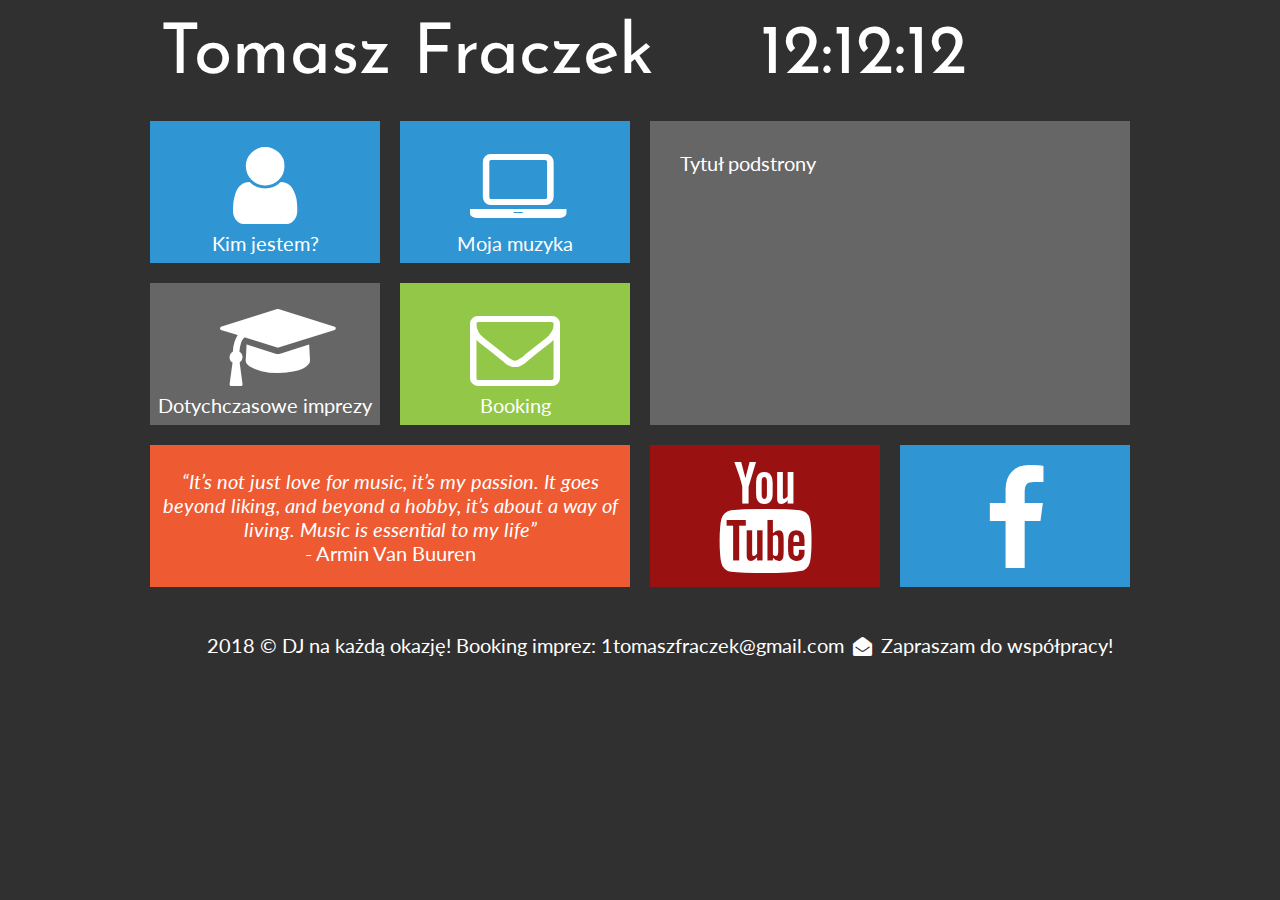
==== index.html @ db70e575 "first commit" ====
<!DOCTYPE HTML>
<html lang="pl">
<head>
<meta charset="utf-8" />
<title> Tomasz Fraczek - 3ct</title>
<meta name="description" content="Tomek F" />
<meta name="keywords" content="3ct" />

<link rel="stylesheet" href="style.css" type="text/css" />
<link rel="stylesheet" href="css/fontello.css" type="text/css" />
<link rel="stylesheet" href="css/fontello2.css" type="text/css" />
<link href="https://fonts.googleapis.com/css?family=Josefin+Sans|Lato" rel="stylesheet">
</head>
<body>

<div id="container">

<div class="rectangle">
<div id="logo">Tomasz Fraczek</div>
<div id="zegar">12:12:12</div>
<div style="clear: both;"></div>
</div>
<div class="square">
<div class="title1"><i class="icon-user"></i><br />Kim jestem?
</div>
<div class="title1">
<i class="icon-laptop"></i><br />Moja muzyka</div>

<div style="clear: both"></div>

<div class="title2"><i class="icon-graduation-cap"></i><br />Dotychczasowe imprezy</div>
<div class="title3"><i class="icon-mail"></i><br />Booking</div>



<div style="clear: both"></div>

<div class="title4"><br /><i>“It’s not just love for music, it’s my passion. It goes beyond liking, and beyond a hobby, it’s about a way of living. Music is essential to my life”</i><br />- Armin Van Buuren
</div>


</div>
<div class="square">
<div class="title5">
Tytuł podstrony<br /><br />

</div>
<div class="yt"><i class="icon-youtube"></i></div>
<div class="fb"><i class="icon-facebook"></i></div>
<div style="clear: both"></div>
</div>
<div style="clear: both"></div>

<div class="rectangle"> 2018 &copy; DJ na każdą okazję! Booking imprez: 1tomaszfraczek@gmail.com <i class="demo-icon icon-envelope-open"></i> Zapraszam do współpracy!</div>

</div>



</div>


</body>
</html>
---- style.css ----
body
{
	background-color: #303030;
	color: #ffffff;
	font-family: 'Lato', sans-serif;
	font-size: 20px;
}
#container
{
	width: 1000px;
	margin-left: auto;
	margin-right: auto;
	
}
.rectangle
{
	width: 1000px;  /*960px */
	margin: 20px; 
	text-align: center;
	
}
.square
{
	width: 50%;
	float:left;
}
#logo
{
float: left;	
font-family: 'Josefin Sans', sans-serif;
font-size: 70px;
width: 600px;
text-align: left;

}
#zegar
{
float: left;	
font-family: 'Josefin Sans', sans-serif;
font-size: 70px;
text-align: left;


}
.title1
{
	width: 230px;
	margin: 10px;
	height: 142px;
	background-color: #3095d3;
	float: left;
	text-align: center;
}
.title1:hover
{
	background-color: #2084c2;
}

.title2
{
	width: 230px;
	margin: 10px;
	height: 142px;
	background-color: #666666;
	float: left;
	text-align: center;

}
.title2:hover
{
	background-color: #555555;
}
.title3
{
	width: 230px;
	margin: 10px;
	height: 142px;
	background-color: #93c748;
	float: left;
	text-align: center;

}
.title3:hover
{
	background-color: #82b638;
}
.title4
{
	width: 480px;
	margin: 10px;
	height: 142px;
	background-color: #ee5a32;
	text-align: center;
	
	

}
.title5
{
	width: 420px;
	margin: 10px;
	height: 244px;
	background-color: #666666;
	text-align: justify;
	padding: 30px;
}
.yt
{
	margin: 10px;
	width: 230px;
	height: 142px;
	background-color: #991111;
	float: left;
	text-align: center;
	
}
.yt:hover
{
	background-color: #880000;
}
.fb
{
	margin: 10px;
	width: 230px;
	height: 142px;
	background-color: #3095d3;
	float: left;
	text-align: center;

}
.fb:hover
{
	background-color: #2084c2;
}
---- css/fontello.css ----
@font-face {
  font-family: 'fontello';
  src: url('../font/fontello.eot?41276143');
  src: url('../font/fontello.eot?41276143#iefix') format('embedded-opentype'),
       url('../font/fontello.woff2?41276143') format('woff2'),
       url('../font/fontello.woff?41276143') format('woff'),
       url('../font/fontello.ttf?41276143') format('truetype'),
       url('../font/fontello.svg?41276143#fontello') format('svg');
  font-weight: normal;
  font-style: normal;
}
/* Chrome hack: SVG is rendered more smooth in Windozze. 100% magic, uncomment if you need it. */
/* Note, that will break hinting! In other OS-es font will be not as sharp as it could be */
/*
@media screen and (-webkit-min-device-pixel-ratio:0) {
  @font-face {
    font-family: 'fontello';
    src: url('../font/fontello.svg?41276143#fontello') format('svg');
  }
}
*/
 
 [class^="icon-"]:before, [class*=" icon-"]:before {
  font-family: "fontello";
  font-style: normal;
  font-weight: normal;
  speak: none;
 
  display: inline-block;
  text-decoration: inherit;
  width: 1em;
  margin-right: .2em;
  text-align: center;
  /* opacity: .8; */
 
  /* For safety - reset parent styles, that can break glyph codes*/
  font-variant: normal;
  text-transform: none;
 
  /* fix buttons height, for twitter bootstrap */
  line-height: 1em;
 
  /* Animation center compensation - margins should be symmetric */
  /* remove if not needed */
  margin-left: .2em;
 
  /* you can be more comfortable with increased icons size */
  /* font-size: 120%; */
 
  /* Font smoothing. That was taken from TWBS */
  -webkit-font-smoothing: antialiased;
  -moz-osx-font-smoothing: grayscale;
 
  /* Uncomment for 3D effect */
  /* text-shadow: 1px 1px 1px rgba(127, 127, 127, 0.3); */
}
 
.icon-googleplus:before { content: '\e800'; font-size: 90px; margin-top: 20px;} /* '' */
.icon-user:before { content: '\e801'; font-size: 90px; margin-top: 20px; } /* '' */
.icon-mail:before { content: '\e802'; font-size: 90px; margin-top: 20px;} /* '' */
.icon-twitter:before { content: '\f099'; font-size: 90px; margin-top: 20px;} /* '' */
.icon-facebook:before { content: '\f09a'; font-size: 111px; margin-top: 20px; } /* '' */
.icon-laptop:before { content: '\f109'; font-size: 90px; margin-top: 20px; } /* '' */
.icon-youtube:before { content: '\f167'; font-size: 111px; margin-top: 17px; } /* '' */
.icon-graduation-cap:before { content: '\f19d';font-size: 90px; margin-top: 20px; } /* '' */
.icon-envelope-open:before { content: '\f2b6'; font-size: 19px; margin-top: 20px;} /* '' */
.icon-headphones:before { content: '\e800'; font-size: 90px; margin-top: 20px;} /* '' */
---- css/fontello2.css ----
@font-face {
  font-family: 'fontello';
  src: url('../font/fontello.eot?69029538');
  src: url('../font/fontello.eot?69029538#iefix') format('embedded-opentype'),
       url('../font/fontello.woff2?69029538') format('woff2'),
       url('../font/fontello.woff?69029538') format('woff'),
       url('../font/fontello.ttf?69029538') format('truetype'),
       url('../font/fontello.svg?69029538#fontello') format('svg');
  font-weight: normal;
  font-style: normal;
}
/* Chrome hack: SVG is rendered more smooth in Windozze. 100% magic, uncomment if you need it. */
/* Note, that will break hinting! In other OS-es font will be not as sharp as it could be */
/*
@media screen and (-webkit-min-device-pixel-ratio:0) {
  @font-face {
    font-family: 'fontello';
    src: url('../font/fontello.svg?69029538#fontello') format('svg');
  }
}
*/
 
 [class^="icon-"]:before, [class*=" icon-"]:before {
  font-family: "fontello";
  font-style: normal;
  font-weight: normal;
  speak: none;
 
  display: inline-block;
  text-decoration: inherit;
  width: 1em;
  margin-right: .2em;
  text-align: center;
  /* opacity: .8; */
 
  /* For safety - reset parent styles, that can break glyph codes*/
  font-variant: normal;
  text-transform: none;
 
  /* fix buttons height, for twitter bootstrap */
  line-height: 1em;
 
  /* Animation center compensation - margins should be symmetric */
  /* remove if not needed */
  margin-left: .2em;
 
  /* you can be more comfortable with increased icons size */
  /* font-size: 120%; */
 
  /* Font smoothing. That was taken from TWBS */
  -webkit-font-smoothing: antialiased;
  -moz-osx-font-smoothing: grayscale;
 
  /* Uncomment for 3D effect */
  /* text-shadow: 1px 1px 1px rgba(127, 127, 127, 0.3); */
}
 
.icon-headphones:before { content: '\e800'; } /* '' */
.icon-headphones-1:before { content: '\e801'; } /* '' */
.icon-youtube:before { content: '\f167'; } /* '' */
.icon-facebook-official:before { content: '\f230'; } /* '' */
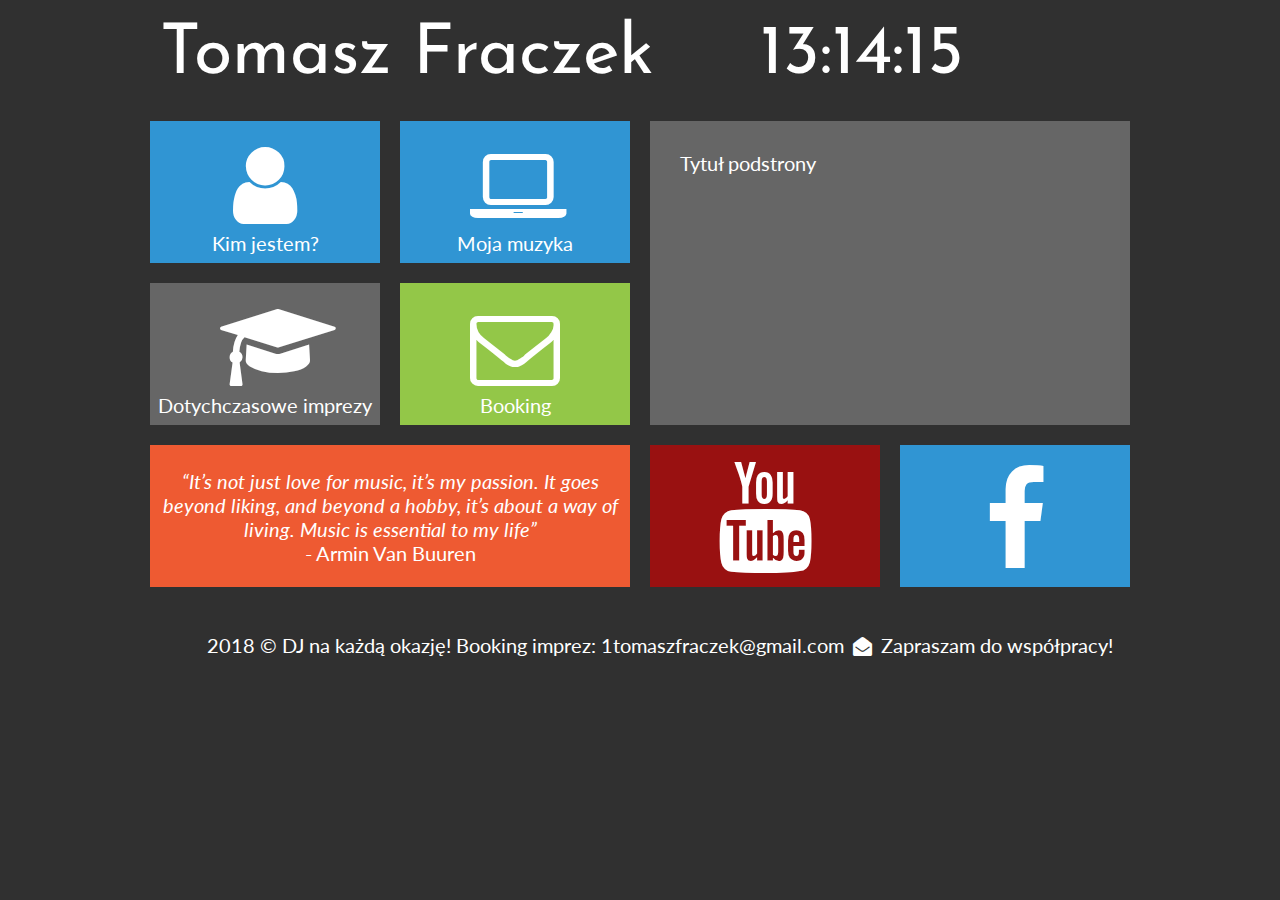
==== commit 44efe8af: "edit 20" ====
--- a/index.html
+++ b/index.html
@@ -17,7 +17,7 @@
 
 <div class="rectangle">
 <div id="logo">Tomasz Fraczek</div>
-<div id="zegar">12:12:12</div>
+<div id="zegar">13:14:15</div>
 <div style="clear: both;"></div>
 </div>
 <div class="square">
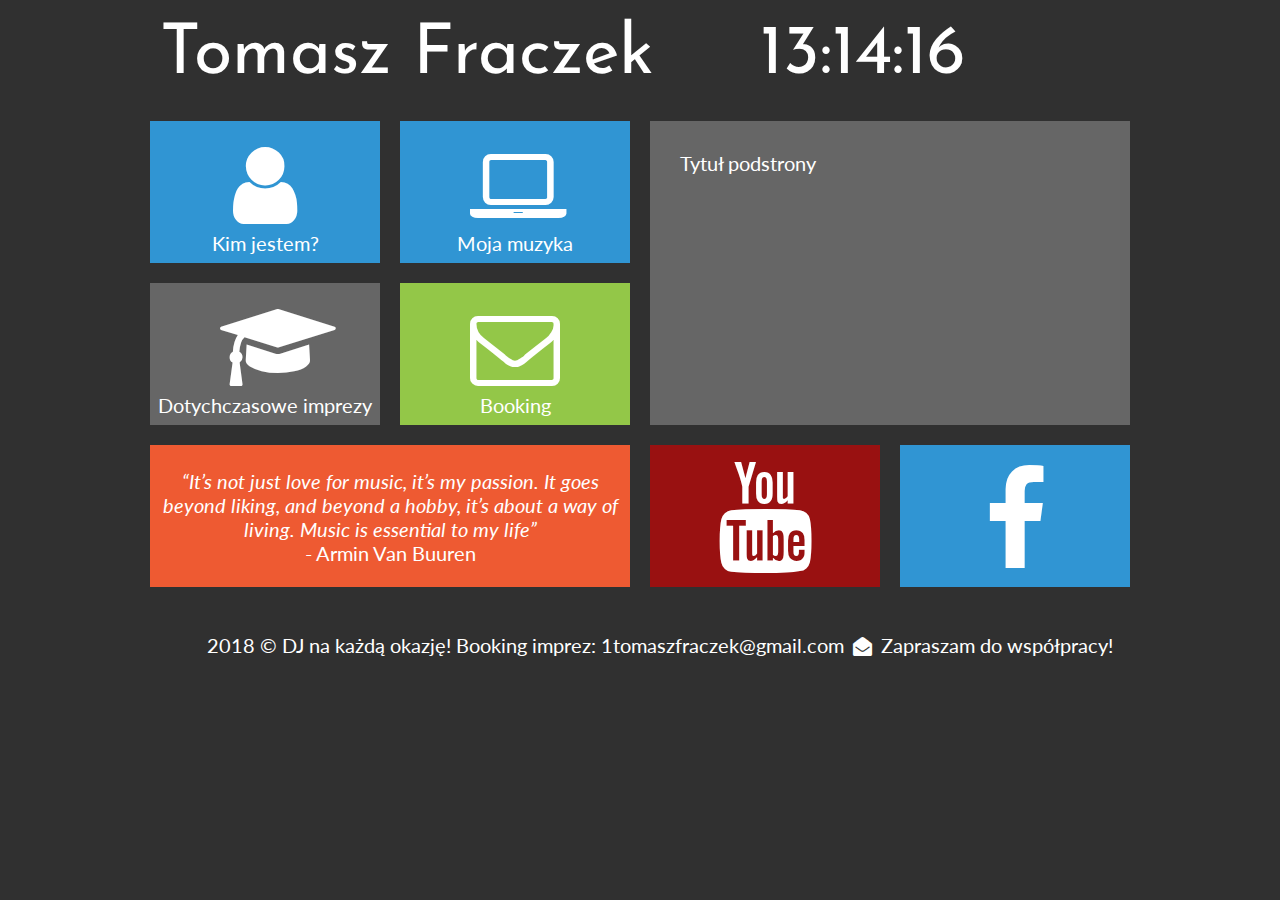
==== commit c370df5f: "to 16" ====
--- a/index.html
+++ b/index.html
@@ -17,7 +17,7 @@
 
 <div class="rectangle">
 <div id="logo">Tomasz Fraczek</div>
-<div id="zegar">13:14:15</div>
+<div id="zegar">13:14:16</div>
 <div style="clear: both;"></div>
 </div>
 <div class="square">
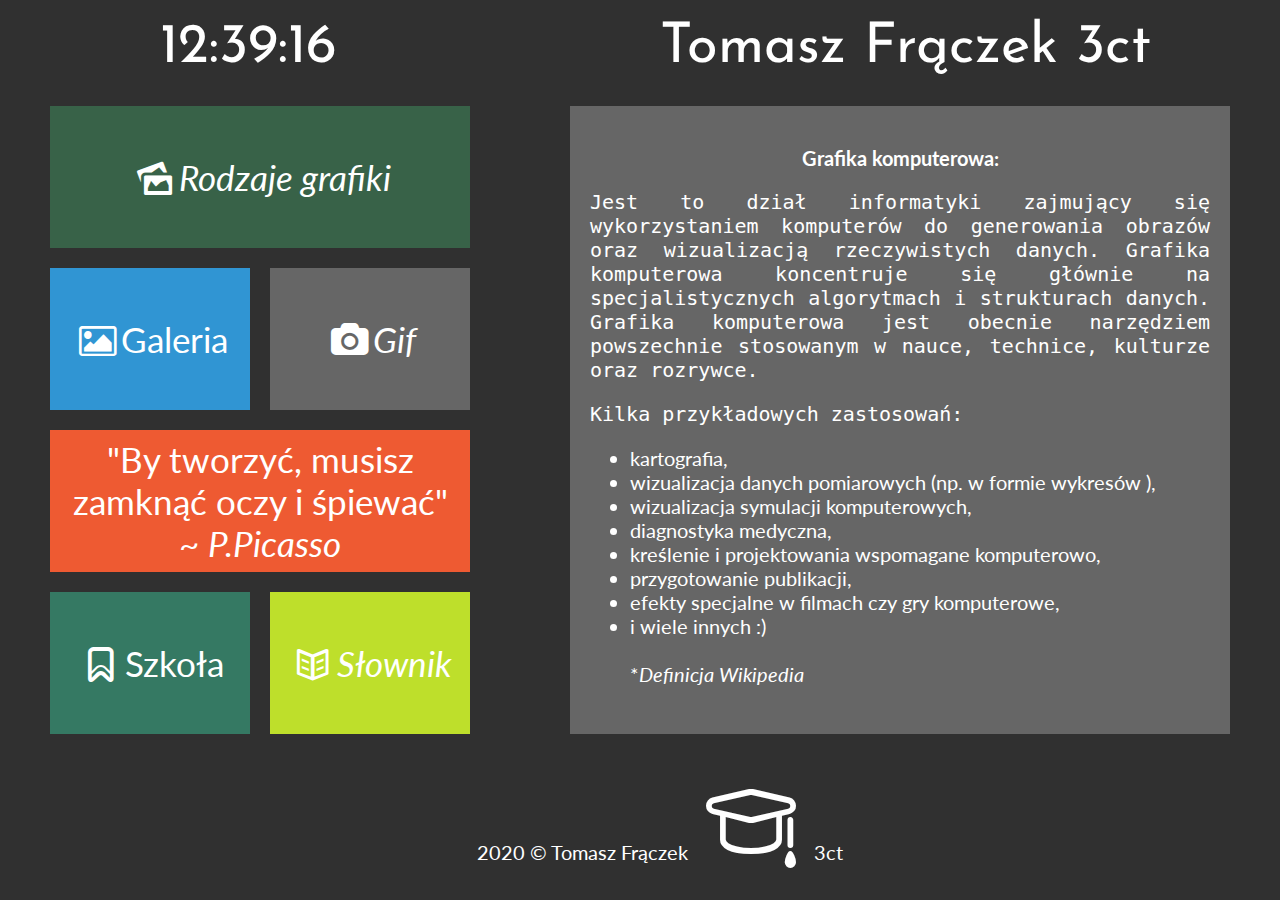
==== commit ef3a26e7: "siprojekt 17.04" ====
--- a/index.html
+++ b/index.html
@@ -9,6 +9,8 @@
 <link rel="stylesheet" href="style.css" type="text/css" />
 <link rel="stylesheet" href="css/fontello.css" type="text/css" />
 <link rel="stylesheet" href="css/fontello2.css" type="text/css" />
+<link rel="stylesheet" href="css/fontello3.css" type="text/css" />
+<link rel="stylesheet" href="css/fontello4.css" type="text/css" />
 <link href="https://fonts.googleapis.com/css?family=Josefin+Sans|Lato" rel="stylesheet">
 </head>
 <body>
@@ -16,42 +18,71 @@
 <div id="container">
 
 <div class="rectangle">
-<div id="logo">Tomasz Fraczek</div>
-<div id="zegar">13:14:16</div>
+    <div id="zegar">12:39:16</div>
+    <div id="napis">Tomasz Frączek 3ct</div>
 <div style="clear: both;"></div>
 </div>
 <div class="square">
-<div class="title1"><i class="icon-user"></i><br />Kim jestem?
+<div class="title3">
+    <i class="icon-picture">Rodzaje grafiki</i>   
 </div>
-<div class="title1">
-<i class="icon-laptop"></i><br />Moja muzyka</div>
 
 <div style="clear: both"></div>
 
-<div class="title2"><i class="icon-graduation-cap"></i><br />Dotychczasowe imprezy</div>
-<div class="title3"><i class="icon-mail"></i><br />Booking</div>
-
-
+<div class="title1">
+    <i class="icon-picture-1"></i>
+    Galeria
+</div>
+<div class="title2">
+    <i class="icon-camera">Gif</i> 
+</div>
 
 <div style="clear: both"></div>
 
-<div class="title4"><br /><i>“It’s not just love for music, it’s my passion. It goes beyond liking, and beyond a hobby, it’s about a way of living. Music is essential to my life”</i><br />- Armin Van Buuren
+<div class="title4">
+    <p>"By tworzyć, musisz zamknąć oczy i śpiewać"<br>~ 
+    <i>P.Picasso</i></p>
 </div>
+<div class="title6">
+    <i class="icon-bookmark"></i>
+    Szkoła
+</div>
+<div class="title7">
+    <i class="icon-book-open">Słownik</i> 
+</div>
+
+<div style="clear: both"></div>
 
 
 </div>
 <div class="square">
 <div class="title5">
-Tytuł podstrony<br /><br />
-
+    <p><b><center>Grafika komputerowa:</center></b></p>
+    <code>
+    <p>Jest to dział informatyki zajmujący się wykorzystaniem komputerów do generowania obrazów oraz wizualizacją rzeczywistych danych. Grafika komputerowa koncentruje się głównie na specjalistycznych algorytmach i strukturach danych.
+    Grafika komputerowa jest obecnie narzędziem powszechnie stosowanym w nauce, technice, kulturze oraz rozrywce.</p>
+    <p>Kilka przykładowych zastosowań:</p>
+    </code>
+    <ul>
+        <li>kartografia,</li>
+        <li>wizualizacja danych pomiarowych (np. w formie wykresów ),</li>
+        <li>wizualizacja symulacji komputerowych,
+        <li>diagnostyka medyczna,</li>
+        <li>kreślenie i projektowania wspomagane komputerowo,</li>
+        <li>przygotowanie publikacji,</li>
+        <li>efekty specjalne w filmach czy gry komputerowe,</li>
+        <li>i wiele innych :)</li>
+        <br />
+        *<a href="https://pl.wikipedia.org/wiki/Grafika" target="_blank" style="text-decoration: none; color: white"><i>Definicja Wikipedia</i></a>
+    </ul>
+    </p>
+    
 </div>
-<div class="yt"><i class="icon-youtube"></i></div>
-<div class="fb"><i class="icon-facebook"></i></div>
 <div style="clear: both"></div>
 </div>
 <div style="clear: both"></div>
 
-<div class="rectangle"> 2018 &copy; DJ na każdą okazję! Booking imprez: 1tomaszfraczek@gmail.com <i class="demo-icon icon-envelope-open"></i> Zapraszam do współpracy!</div>
+<div class="rectangle"> 2020 &copy; Tomasz Frączek<i class="icon-graduation-cap"></i>3ct</div>
 
 </div>
 
--- a/style.css
+++ b/style.css
@@ -7,14 +7,14 @@
 }
 #container
 {
-	width: 1000px;
+	width: 1200px; /*1000*/
 	margin-left: auto;
 	margin-right: auto;
 	
 }
 .rectangle
 {
-	width: 1000px;  /*960px */
+	width: 1200px;  /*960px */
 	margin: 20px; 
 	text-align: center;
 	
@@ -24,11 +24,16 @@
 	width: 50%;
 	float:left;
 }
-#logo
+.square
 {
-float: left;	
+	width: 50%;
+	float:left;
+}
+#napis
+{
+float: right;	
 font-family: 'Josefin Sans', sans-serif;
-font-size: 70px;
+font-size: 56px;
 width: 600px;
 text-align: left;
 
@@ -37,19 +42,23 @@
 {
 float: left;	
 font-family: 'Josefin Sans', sans-serif;
-font-size: 70px;
-text-align: left;
-
+font-size: 56px;
+text-align: center;
+margin-left: 100px;
 
 }
 .title1
 {
-	width: 230px;
+	width: 200px;
 	margin: 10px;
 	height: 142px;
 	background-color: #3095d3;
 	float: left;
 	text-align: center;
+	display: flex;
+	justify-content: center;
+	align-items: center;
+	font-size: 35px;
 }
 .title1:hover
 {
@@ -58,78 +67,92 @@
 
 .title2
 {
-	width: 230px;
+	width: 200px;
 	margin: 10px;
 	height: 142px;
 	background-color: #666666;
 	float: left;
 	text-align: center;
+	display: flex;
+	justify-content: center;
+	align-items: center;
+	font-size: 35px;
 
 }
 .title2:hover
 {
 	background-color: #555555;
 }
+
 .title3
 {
-	width: 230px;
+	width: 420px;
 	margin: 10px;
 	height: 142px;
-	background-color: #93c748;
-	float: left;
+	background-color: #386248;
 	text-align: center;
-
+	display: flex;
+	justify-content: center;
+	align-items: center;
+	font-size: 35px;
+	
 }
-.title3:hover
+.title4 /*cytat */
 {
-	background-color: #82b638;
-}
-.title4
-{
-	width: 480px;
+	width: 420px;
 	margin: 10px;
 	height: 142px;
 	background-color: #ee5a32;
 	text-align: center;
+	display: flex;
+	justify-content: center;
+	align-items: center;
+	font-size: 35px;
 	
-	
-
 }
 .title5
 {
-	width: 420px;
+	width: 620px;
 	margin: 10px;
-	height: 244px;
+	height: 588px;
 	background-color: #666666;
 	text-align: justify;
-	padding: 30px;
+	
+	padding: 20px; /*30*/
+	float: right;
 }
-.yt
+.title6
 {
+	width: 200px;
 	margin: 10px;
-	width: 230px;
 	height: 142px;
-	background-color: #991111;
+	background-color: #357963;
 	float: left;
 	text-align: center;
-	
+	display: flex;
+	justify-content: center;
+	align-items: center;
+	font-size: 35px;
 }
-.yt:hover
-{
-	background-color: #880000;
-}
-.fb
-{
-	margin: 10px;
-	width: 230px;
-	height: 142px;
-	background-color: #3095d3;
-	float: left;
-	text-align: center;
-
-}
-.fb:hover
+.title6:hover
 {
 	background-color: #2084c2;
 }
+.title7
+{
+	width: 200px;
+	margin: 10px;
+	height: 142px;
+	background-color: #bedf2b;
+	float: left;
+	text-align: center;
+	display: flex;
+	justify-content: center;
+	align-items: center;
+	font-size: 35px;
+}
+.title7:hover
+{
+	background-color: #024962;
+}
 	
--- a/css/fontello4.css
+++ b/css/fontello4.css
@@ -0,0 +1,60 @@
+@font-face {
+  font-family: 'school';
+  src: url('../font/school.eot?21978622');
+  src: url('../font/school.eot?21978622#iefix') format('embedded-opentype'),
+       url('../font/school.svg?21978622#school') format('svg');
+  font-weight: normal;
+  font-style: normal;
+}
+@font-face {
+  font-family: 'school';
+  src: url('[data-uri]') format('woff'),
+       url('[data-uri]') format('truetype');
+}
+/* Chrome hack: SVG is rendered more smooth in Windozze. 100% magic, uncomment if you need it. */
+/* Note, that will break hinting! In other OS-es font will be not as sharp as it could be */
+/*
+@media screen and (-webkit-min-device-pixel-ratio:0) {
+  @font-face {
+    font-family: 'school';
+    src: url('../font/school.svg?21978622#school') format('svg');
+  }
+}
+*/
+ 
+ [class^="icon-"]:before, [class*=" icon-"]:before {
+  font-family: "school";
+  font-style: normal;
+  font-weight: normal;
+  speak: none;
+ 
+  display: inline-block;
+  text-decoration: inherit;
+  width: 1em;
+  margin-right: .2em;
+  text-align: center;
+  /* opacity: .8; */
+ 
+  /* For safety - reset parent styles, that can break glyph codes*/
+  font-variant: normal;
+  text-transform: none;
+     
+  /* fix buttons height, for twitter bootstrap */
+  line-height: 1em;
+ 
+  /* Animation center compensation - margins should be symmetric */
+  /* remove if not needed */
+  margin-left: .2em;
+ 
+  /* you can be more comfortable with increased icons size */
+  /* font-size: 120%; */
+ 
+  /* Uncomment for 3D effect */
+  /* text-shadow: 1px 1px 1px rgba(127, 127, 127, 0.3); */
+}
+.icon-graduation-cap:before { content: '\e800'; } /* '' */
+.icon-picture:before { content: '\e801'; } /* '' */
+.icon-camera:before { content: '\e802'; } /* '' */
+.icon-picture-1:before { content: '\e803'; } /* '' */
+.icon-bookmark:before { content: '\e804'; } /* '' */
+.icon-book-open:before { content: '\e805'; } /* '' */